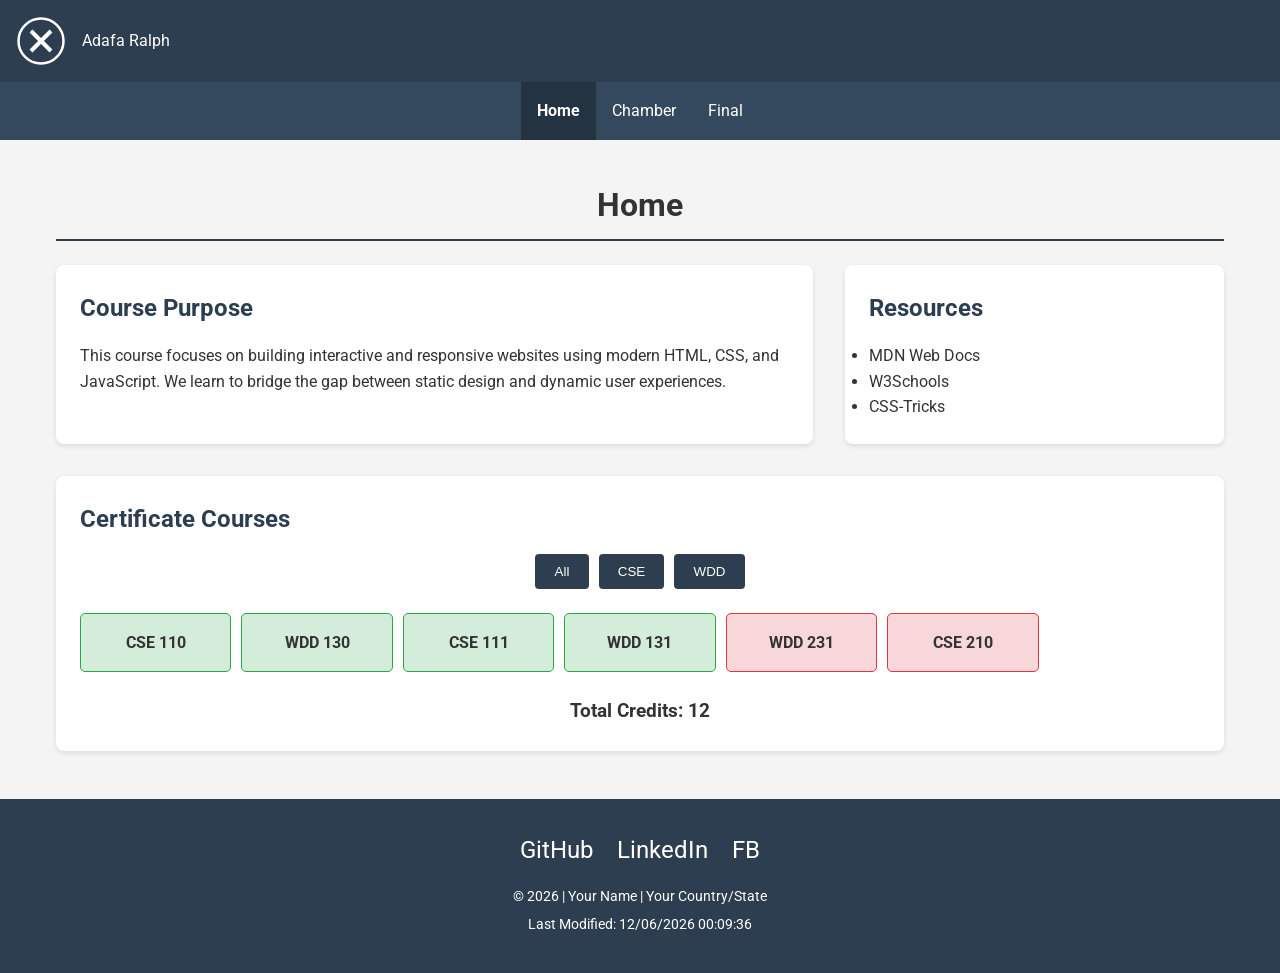
==== index.html @ cf459f37 "week1" ====
<!doctype html>
<html lang="en">
    <head>
        <meta charset="UTF-8" />
        <meta name="viewport" content="width=device-width, initial-scale=1.0" />
        <title>WDD 231: Web Frontend Development I - Home Page</title>
        <meta
            name="description"
            content="Course home page for WDD 231: Web Frontend Development I, showcasing student progress and course information."
        />
        <meta name="author" content="Adafa Ralph" />

        <!-- Google Fonts -->
        <link rel="preconnect" href="https://fonts.googleapis.com" />
        <link rel="preconnect" href="https://fonts.gstatic.com" crossorigin />
        <link
            href="https://fonts.googleapis.com/css2?family=Roboto:wght@300;400;700&display=swap"
            rel="stylesheet"
        />

        <!-- External CSS -->
        <link rel="stylesheet" href="/styles/styles.css" />
    </head>
    <body>
        <header>
            <div class="header-brand">
                <svg
                    class="logo-svg"
                    viewBox="0 0 100 100"
                    xmlns="http://www.w3.org/2000/svg"
                >
                    <circle
                        cx="50"
                        cy="50"
                        r="45"
                        stroke="white"
                        stroke-width="5"
                        fill="none"
                    />
                    <path
                        d="M30 30 L70 70 M70 30 L30 70"
                        stroke="white"
                        stroke-width="8"
                    />
                </svg>
                <span>Adafa Ralph</span>
            </div>
            <button id="menu-toggle" aria-label="Toggle Menu">&#9776;</button>
        </header>

        <nav>
            <ul id="nav-list">
                <li><a href="#" class="active">Home</a></li>
                <li><a href="#">Chamber</a></li>
                <li><a href="#">Final</a></li>
            </ul>
        </nav>

        <main>
            <h1>Home</h1>

            <div class="content-grid">
                <section>
                    <h2>Course Purpose</h2>
                    <p>
                        This course focuses on building interactive and
                        responsive websites using modern HTML, CSS, and
                        JavaScript. We learn to bridge the gap between static
                        design and dynamic user experiences.
                    </p>
                </section>

                <section>
                    <h2>Resources</h2>
                    <ul>
                        <li>MDN Web Docs</li>
                        <li>W3Schools</li>
                        <li>CSS-Tricks</li>
                    </ul>
                </section>

                <section class="course-work">
                    <h2>Certificate Courses</h2>
                    <div class="filter-buttons">
                        <button id="all">All</button>
                        <button id="cse">CSE</button>
                        <button id="wdd">WDD</button>
                    </div>

                    <div id="course-container">
                        <!-- JavaScript will inject courses here -->
                    </div>
                    <div class="total-credits" id="credits-summary"></div>
                </section>
            </div>
        </main>

        <footer>
            <div class="social-links">
                <a href="https://github.com" target="_blank">GitHub</a>
                <a href="https://linkedin.com" target="_blank">LinkedIn</a>
                <a href="https://facebook.com" target="_blank">FB</a>
            </div>
            <p>
                &copy; <span id="currentyear"></span> | Your Name | Your
                Country/State
            </p>
            <p id="lastModified"></p>
        </footer>

        <!-- External JavaScript -->
        <script src="scripts/script.js" defer></script>
    </body>
</html>
---- styles/styles.css ----
/* CSS Variables for Consistency */
:root {
    --primary-color: #2c3e50;
    --secondary-color: #34495e;
    --accent-color: #e67e22;
    --completed-bg: #d4edda;
    --incomplete-bg: #f8d7da;
    --text-color: #333;
    --bg-color: #f4f4f4;
    --white: #ffffff;
}

/* --- BASIC RESET & BASE STYLES --- */
* {
    box-sizing: border-box;
    margin: 0;
    padding: 0;
}

body {
    font-family: "Roboto", sans-serif;
    line-height: 1.6;
    color: var(--text-color);
    background-color: var(--bg-color);
}

/* --- HEADER & NAVIGATION --- */
header {
    background-color: var(--primary-color);
    color: var(--white);
    padding: 1rem;
    display: flex;
    align-items: center;
    justify-content: space-between;
    position: relative;
}

.header-brand {
    display: flex;
    align-items: center;
    gap: 1rem;
}

.logo-svg {
    width: 50px;
    height: 50px;
    fill: var(--white);
}

#menu-toggle {
    background: none;
    border: none;
    color: var(--white);
    font-size: 2rem;
    cursor: pointer;
    display: block; /* Visible on mobile */
}

nav {
    background-color: var(--secondary-color);
}

nav ul {
    list-style: none;
    display: none; /* Hidden by default on small screens */
    flex-direction: column;
}

nav ul.show {
    display: flex;
}

nav a {
    display: block;
    padding: 1rem;
    color: var(--white);
    text-decoration: none;
    text-align: center;
    transition: background 0.3s;
}

nav a:hover {
    background-color: var(--accent-color);
}

/* Wayfinding */
.active {
    background-color: rgba(0, 0, 0, 0.3);
    font-weight: bold;
}

/* --- MAIN CONTENT --- */
main {
    max-width: 1200px;
    margin: 0 auto;
    padding: 1rem;
}

h1 {
    text-align: center;
    margin: 1.5rem 0;
    border-bottom: 2px solid var(--primary-color);
    padding-bottom: 0.5rem;
}

.content-grid {
    display: grid;
    grid-template-columns: 1fr;
    gap: 2rem;
}

section {
    background: var(--white);
    padding: 1.5rem;
    border-radius: 8px;
    box-shadow: 0 2px 5px rgba(0, 0, 0, 0.1);
}

h2 {
    margin-bottom: 1rem;
    color: var(--primary-color);
}

/* --- COURSE CARDS SECTION --- */
.filter-buttons {
    display: flex;
    justify-content: center;
    gap: 10px;
    margin-bottom: 1.5rem;
    flex-wrap: wrap;
}

.filter-buttons button {
    padding: 0.6rem 1.2rem;
    border: none;
    border-radius: 4px;
    background-color: var(--primary-color);
    color: white;
    cursor: pointer;
    transition:
        transform 0.2s,
        background 0.3s;
}

.filter-buttons button:hover {
    background-color: var(--accent-color);
    transform: translateY(-2px);
}

#course-container {
    display: grid;
    grid-template-columns: repeat(auto-fill, minmax(150px, 1fr));
    gap: 10px;
}

.course-card {
    padding: 1rem;
    border-radius: 5px;
    text-align: center;
    font-weight: bold;
    border: 1px solid #ccc;
}

.completed {
    background-color: var(--completed-bg);
    border-color: #28a745;
}

.incomplete {
    background-color: var(--incomplete-bg);
    border-color: #dc3545;
}

.total-credits {
    margin-top: 1.5rem;
    font-size: 1.2rem;
    text-align: center;
    font-weight: bold;
}

/* --- FOOTER --- */
footer {
    background-color: var(--primary-color);
    color: var(--white);
    text-align: center;
    padding: 2rem 1rem;
    margin-top: 2rem;
}

.social-links {
    margin-bottom: 1rem;
}

.social-links a {
    color: var(--white);
    margin: 0 10px;
    text-decoration: none;
    font-size: 1.5rem;
}

footer p {
    margin: 5px 0;
    font-size: 0.9rem;
}

/* --- MEDIA QUERIES (LARGER.CSS) --- */
@media (min-width: 768px) {
    #menu-toggle {
        display: none;
    }

    nav ul {
        display: flex;
        flex-direction: row;
        justify-content: center;
    }

    .content-grid {
        grid-template-columns: 2fr 1fr;
    }

    .course-work {
        grid-column: 1 / span 2;
    }
}
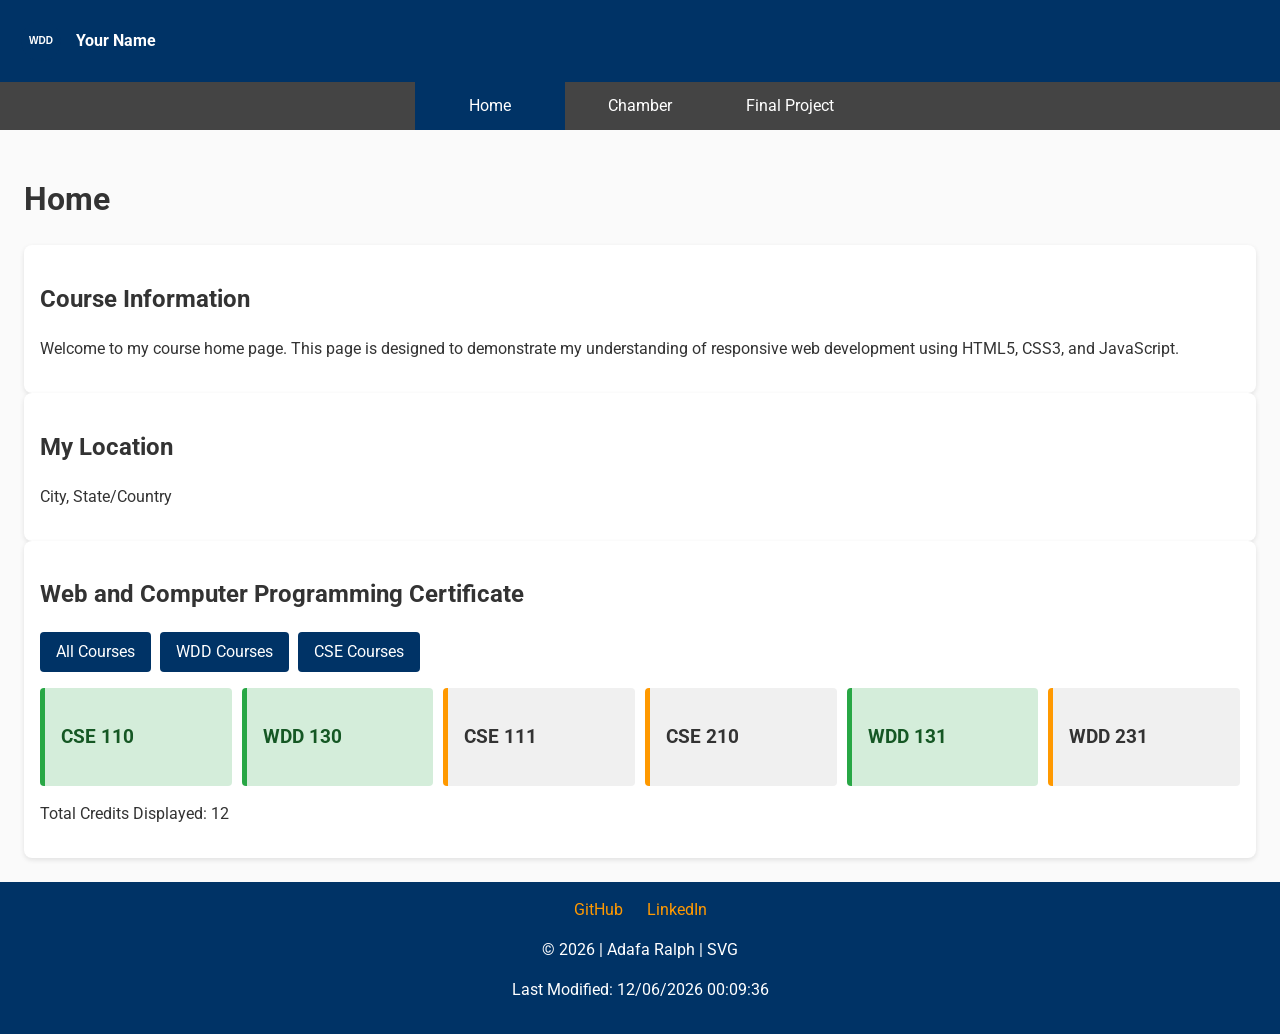
==== commit 9760a9bb: "web stuff" ====
--- a/index.html
+++ b/index.html
@@ -3,112 +3,120 @@
     <head>
         <meta charset="UTF-8" />
         <meta name="viewport" content="width=device-width, initial-scale=1.0" />
-        <title>WDD 231: Web Frontend Development I - Home Page</title>
+        <title>WDD 231 - Web Frontend Development I | Course Home Page</title>
         <meta
             name="description"
-            content="Course home page for WDD 231: Web Frontend Development I, showcasing student progress and course information."
+            content="Course home page for WDD 231: Web Frontend Development I, showcasing certificate courses and web development skills."
         />
-        <meta name="author" content="Adafa Ralph" />
+        <meta name="author" content="Your Name" />
 
         <!-- Google Fonts -->
         <link rel="preconnect" href="https://fonts.googleapis.com" />
         <link rel="preconnect" href="https://fonts.gstatic.com" crossorigin />
         <link
-            href="https://fonts.googleapis.com/css2?family=Roboto:wght@300;400;700&display=swap"
+            href="https://fonts.googleapis.com/css2?family=Roboto:wght@400;700&display=swap"
             rel="stylesheet"
         />
 
-        <!-- External CSS -->
-        <link rel="stylesheet" href="/styles/styles.css" />
+        <!-- Stylesheets (Normalize + Custom Layouts) -->
+        <link rel="stylesheet" href="styles/normalize.css" />
+        <link rel="stylesheet" href="styles/small.css" />
+        <link rel="stylesheet" href="styles/larger.css" />
+
+        <!-- Defer JavaScript Files -->
+        <script src="scripts/navigation.js" defer></script>
+        <script src="scripts/date.js" defer></script>
+        <script src="scripts/course.js" defer></script>
     </head>
     <body>
         <header>
-            <div class="header-brand">
+            <!-- Site logo (SVG) -->
+            <div class="logo-container">
                 <svg
-                    class="logo-svg"
+                    xmlns="http://www.w3.org/2000/svg"
                     viewBox="0 0 100 100"
-                    xmlns="http://www.w3.org/2000/svg"
+                    width="50"
+                    height="50"
                 >
-                    <circle
-                        cx="50"
-                        cy="50"
-                        r="45"
-                        stroke="white"
-                        stroke-width="5"
-                        fill="none"
-                    />
-                    <path
-                        d="M30 30 L70 70 M70 30 L30 70"
-                        stroke="white"
-                        stroke-width="8"
-                    />
+                    <circle cx="50" cy="50" r="40" fill="#003366" />
+                    <text
+                        x="50"
+                        y="55"
+                        font-family="Arial"
+                        font-size="20"
+                        fill="white"
+                        text-anchor="middle"
+                    >
+                        WDD
+                    </text>
                 </svg>
-                <span>Adafa Ralph</span>
+                <span>Your Name</span>
             </div>
-            <button id="menu-toggle" aria-label="Toggle Menu">&#9776;</button>
+
+            <button id="menu-button" aria-label="Toggle Menu">&#9776;</button>
         </header>
 
         <nav>
-            <ul id="nav-list">
-                <li><a href="#" class="active">Home</a></li>
+            <ul id="animate-me">
+                <li class="active"><a href="#">Home</a></li>
                 <li><a href="#">Chamber</a></li>
-                <li><a href="#">Final</a></li>
+                <li><a href="#">Final Project</a></li>
             </ul>
         </nav>
 
         <main>
             <h1>Home</h1>
 
-            <div class="content-grid">
-                <section>
-                    <h2>Course Purpose</h2>
+                <section class="card">
+                    <h2>Course Information</h2>
                     <p>
-                        This course focuses on building interactive and
-                        responsive websites using modern HTML, CSS, and
-                        JavaScript. We learn to bridge the gap between static
-                        design and dynamic user experiences.
+                        Welcome to my course home page. This page is designed to
+                        demonstrate my understanding of responsive web
+                        development using HTML5, CSS3, and JavaScript.
                     </p>
                 </section>
 
-                <section>
-                    <h2>Resources</h2>
-                    <ul>
-                        <li>MDN Web Docs</li>
-                        <li>W3Schools</li>
-                        <li>CSS-Tricks</li>
-                    </ul>
+                <section class="card">
+                    <h2>My Location</h2>
+                    <p>City, State/Country</p>
                 </section>
 
-                <section class="course-work">
-                    <h2>Certificate Courses</h2>
-                    <div class="filter-buttons">
-                        <button id="all">All</button>
-                        <button id="cse">CSE</button>
-                        <button id="wdd">WDD</button>
+                <section class="card certificate-section">
+                    <h2>Web and Computer Programming Certificate</h2>
+
+                    <!-- Filter Buttons -->
+                    <div class="filters">
+                        <button id="all-courses">All Courses</button>
+                        <button id="wdd-courses">WDD Courses</button>
+                        <button id="cse-courses">CSE Courses</button>
                     </div>
 
-                    <div id="course-container">
-                        <!-- JavaScript will inject courses here -->
-                    </div>
-                    <div class="total-credits" id="credits-summary"></div>
+                    <div id="course-container"></div>
+
+                    <p class="credits-display">
+                        Total Credits Displayed:
+                        <span id="total-credits">0</span>
+                    </p>
                 </section>
             </div>
         </main>
 
         <footer>
-            <div class="social-links">
-                <a href="https://github.com" target="_blank">GitHub</a>
-                <a href="https://linkedin.com" target="_blank">LinkedIn</a>
-                <a href="https://facebook.com" target="_blank">FB</a>
+            <div class="footer-social">
+                <a href="https://github.com/2remus" target="_blank"
+                    >GitHub</a
+                >
+                <a href="https://linkedin.com/in/adafa-ralph" target="_blank"
+                    >LinkedIn</a
+                >
             </div>
+
             <p>
-                &copy; <span id="currentyear"></span> | Your Name | Your
-                Country/State
+                &copy; <span id="currentyear"></span> | Adafa Ralph |
+                SVG
             </p>
+
             <p id="lastModified"></p>
         </footer>
-
-        <!-- External JavaScript -->
-        <script src="scripts/script.js" defer></script>
     </body>
 </html>
--- a/styles/small.css
+++ b/styles/small.css
@@ -0,0 +1,124 @@
+body {
+    font-family: "Roboto", sans-serif;
+    background-color: #fafafa;
+    color: #333;
+    display: flex;
+    flex-direction: column;
+    min-height: 100vh;
+}
+
+header {
+    background-color: #003366;
+    color: #fff;
+    padding: 1rem;
+    display: flex;
+    justify-content: space-between;
+    align-items: center;
+}
+
+.logo-container {
+    display: flex;
+    align-items: center;
+    gap: 10px;
+    font-weight: bold;
+}
+
+#menu-button {
+    background: none;
+    border: none;
+    color: white;
+    font-size: 1.8rem;
+    cursor: pointer;
+}
+
+nav {
+    background-color: #444;
+}
+
+nav ul {
+    list-style: none;
+    padding: 0;
+    margin: 0;
+    display: flex;
+    flex-direction: column;
+}
+
+nav ul li a {
+    display: block;
+    color: white;
+    padding: 0.75rem 1.5rem;
+    text-decoration: none;
+    transition: background 0.3s;
+}
+
+nav ul li a:hover,
+nav ul li.active a {
+    background-color: #003366;
+}
+
+main {
+    padding: 1.5rem;
+    flex: 1;
+}
+
+.grid-container {
+    display: grid;
+    grid-template-columns: 1fr;
+    gap: 1.5rem;
+}
+
+.card {
+    background: white;
+    padding: 1rem;
+    border-radius: 8px;
+    box-shadow: 0 2px 5px rgba(0, 0, 0, 0.1);
+}
+
+.filters {
+    margin-bottom: 1rem;
+}
+
+.filters button {
+    background-color: #003366;
+    color: white;
+    border: none;
+    padding: 0.5rem 1rem;
+    margin-right: 5px;
+    border-radius: 4px;
+    cursor: pointer;
+}
+
+#course-container {
+    display: grid;
+    grid-template-columns: 1fr;
+    gap: 10px;
+}
+
+.course-card {
+    background-color: #f0f0f0;
+    border-left: 5px solid #ff9900;
+    color: #333;
+    padding: 1rem;
+    border-radius: 4px;
+    font-weight: bold;
+}
+
+.course-card.completed {
+    background-color: #d4edda;
+    border-left: 5px solid #28a745;
+    color: #155724;
+}
+
+footer {
+    background-color: #003366;
+    color: white;
+    text-align: center;
+    padding: 1rem;
+    margin-top: auto;
+}
+
+.footer-social a {
+    color: #ff9900;
+    margin: 0 10px;
+    text-decoration: none;
+}
--- a/styles/larger.css
+++ b/styles/larger.css
@@ -0,0 +1,28 @@
+@media (min-width: 768px) {
+    #menu-button {
+        display: none;
+    }
+
+    nav ul {
+        flex-direction: row;
+        justify-content: center;
+    }
+
+    nav ul li {
+        flex: 1;
+        max-width: 150px;
+        text-align: center;
+    }
+
+    .grid-container {
+        grid-template-columns: 2fr 1fr;
+    }
+
+    .certificate-section {
+        grid-column: 1 / -1;
+    }
+
+    #course-container {
+        grid-template-columns: repeat(auto-fit, minmax(180px, 1fr));
+    }
+}
